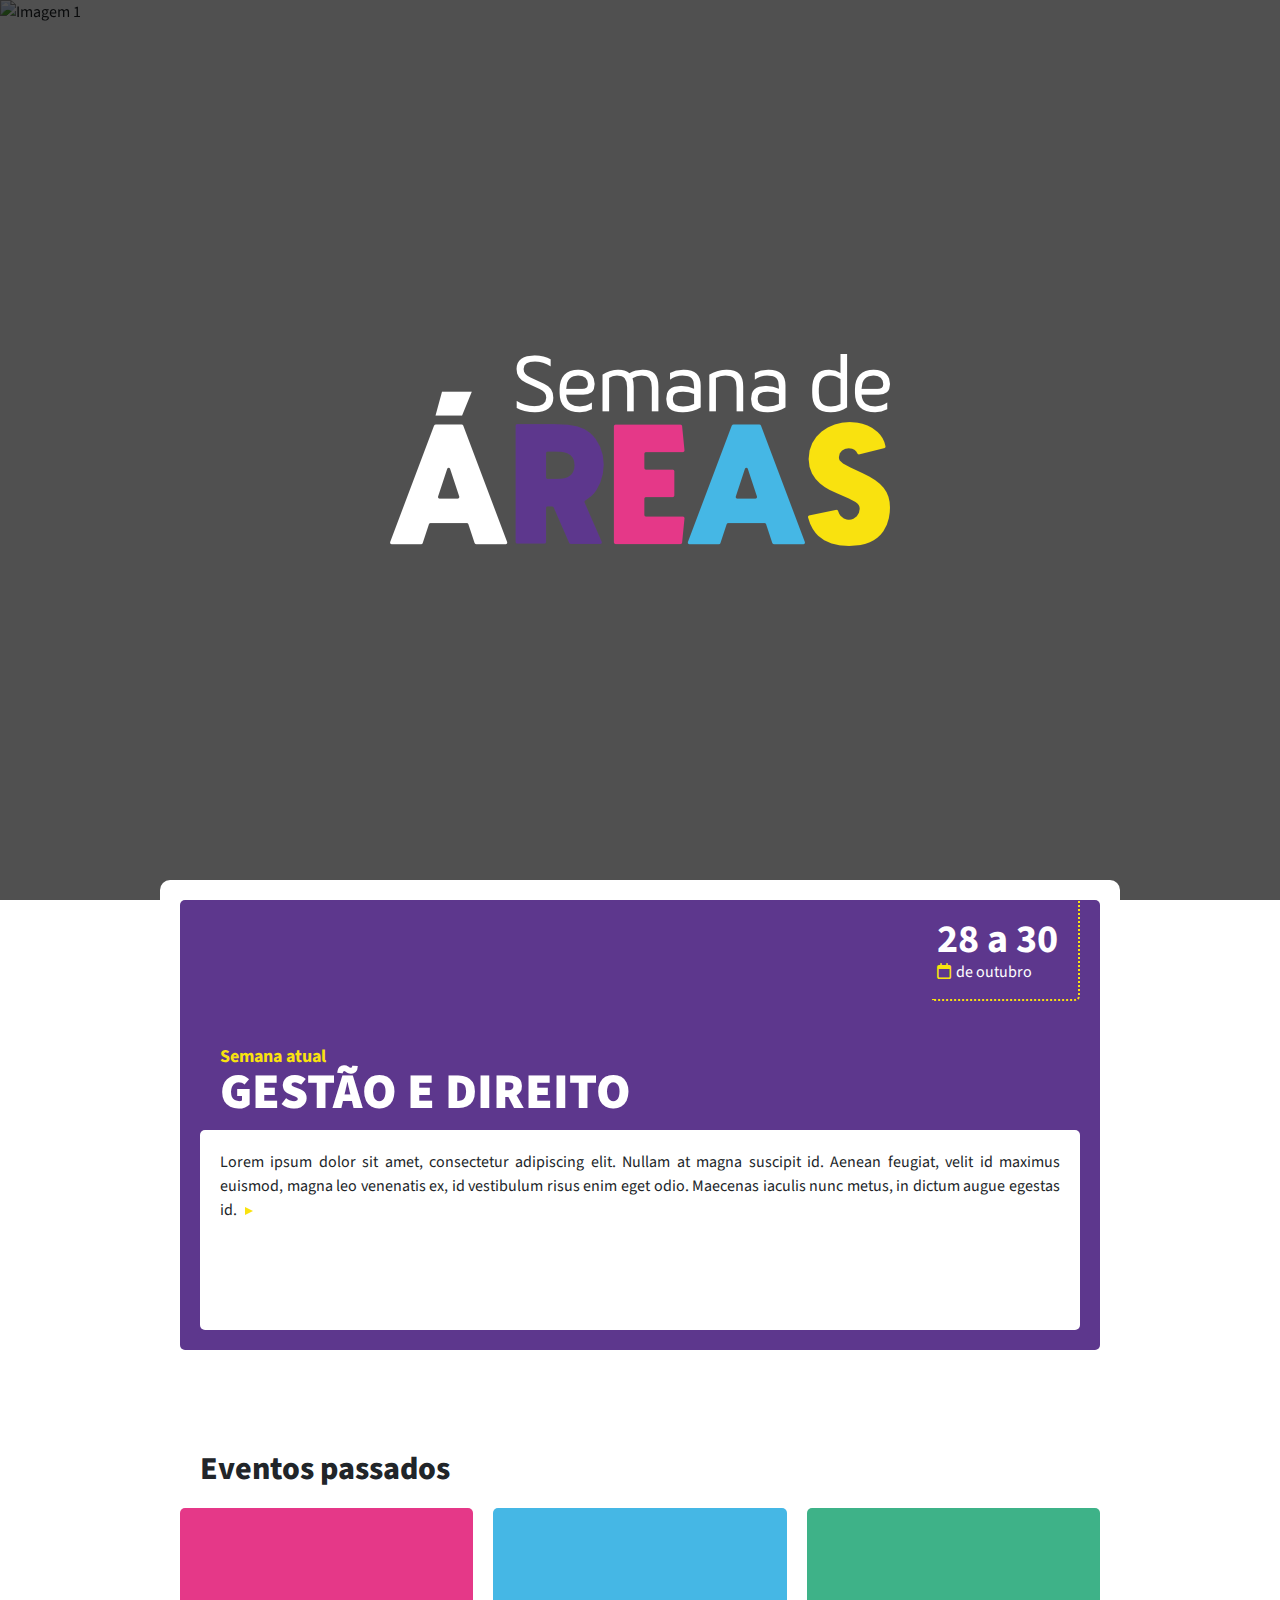
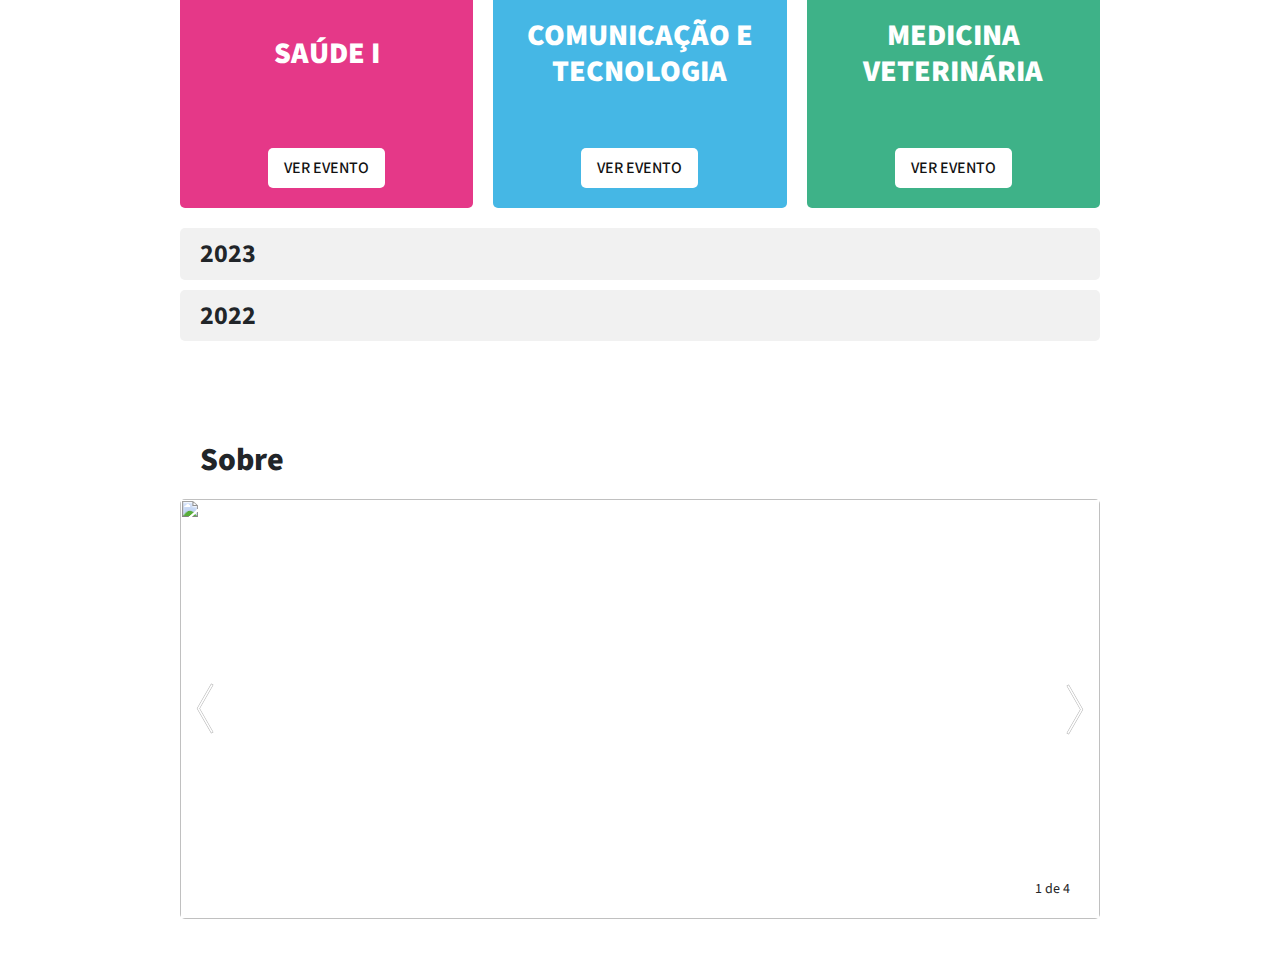
==== semana de areas/index.html @ 2a282161 "s" ====
<!DOCTYPE html>
<html lang="pt-BR">

<head>
    <meta charset="UTF-8">
    <link rel="icon" href="https://i.postimg.cc/8P2rwWhK/famlogo.png">
    <meta name="viewport" content="width=device-width, initial-scale=1.0">
    <title>Semana de Áreas</title>
    <link rel="stylesheet" href="https://stackpath.bootstrapcdn.com/bootstrap/4.5.2/css/bootstrap.min.css">
    <link rel="stylesheet" href="https://cdnjs.cloudflare.com/ajax/libs/font-awesome/6.0.0-beta3/css/all.min.css">
    <link rel="stylesheet" href="semanadeareas.css">

</head>

<body>
    <header>
        <div id="headerCarousel" class="carousel slide carousel-fade" data-ride="carousel">
            <div class="carousel-inner">
                <div class="carousel-item active" data-interval="2000">
                    <img src="https://images.unsplash.com/photo-1682687982502-b05f0565753a?ixlib=rb-4.0.3&ixid=M3wxMjA3fDF8MHxwaG90by1wYWdlfHx8fGVufDB8fHx8fA%3D%3D&auto=format&fit=crop&w=1287&q=80"
                        class="d-block w-100" alt="Imagem 1">
                </div>
                <div class="carousel-item">
                    <img src="https://images.unsplash.com/photo-1683009427666-340595e57e43?ixlib=rb-4.0.3&ixid=M3wxMjA3fDF8MHxwaG90by1wYWdlfHx8fGVufDB8fHx8fA%3D%3D&auto=format&fit=crop&w=1470&q=80"
                        class="d-block w-100" alt="Imagem 2">
                </div>
                <div class="carousel-item">
                    <img src="https://images.unsplash.com/photo-1682687982502-b05f0565753a?ixlib=rb-4.0.3&ixid=M3wxMjA3fDF8MHxwaG90by1wYWdlfHx8fGVufDB8fHx8fA%3D%3D&auto=format&fit=crop&w=1287&q=80"
                        class="d-block w-100" alt="Imagem 3">
                </div>
            </div>
        </div>
        <img class="logosemana" src="/semanaareas.png">
    </header>
    <main>
        <section>
            <div class="eventoatual">
                <div class="data">
                    <div class="mesenumero">
                        <div class="numero"> 28 a 30</div>
                        <div class="mês"><i class="fa-regular fa-calendar"></i>de outubro</div>
                    </div>
                </div>
                <div class="dataetitulo">
                    <div class="titulo">
                        <div class="eventoatualtitulo">Semana atual</div>
                        <div class="qualsemana">Gestão e Direito</div>
                    </div>
                </div>
                <div class="descricao">
                    <div class="texto-descricao">
                        Lorem ipsum dolor sit amet, consectetur adipiscing elit. Nullam at magna
                        suscipit
                        id. Aenean feugiat, velit id maximus euismod, magna leo venenatis ex, id vestibulum risus enim
                        eget
                        odio. Maecenas iaculis nunc metus, in dictum augue egestas id.
                        <span class="seta"></span>
                    </div>
                </div>
            </div>
        </section>
        <section>
            <h2>Eventos passados</h2>
            <div class="eventospassados">
                <div class="mini-container umevento">
                    <h1>Saúde I</h1>
                    <a href="pagina1.html" class="btn">Ver evento</a>
                </div>
                <div class="mini-container doisevento">
                    <h1>Comunicação e Tecnologia</h1>
                    <a href="pagina2.html" class="btn">Ver evento</a>
                </div>
                <div class="mini-container tresevento">
                    <h1>Medicina veterinária</h1>
                    <a href="pagina3.html" class="btn">Ver evento</a>
                </div>
            </div>
        </section>
        <section>
            <div class="accordion">
                <div class="tab" onclick="toggleAccordion(0)">
                    <h3>2023</h3>
                    <div class="content">
                        <a href="#">Link 1.1</a>
                        <a href="#">Link 1.2</a>
                        <a href="#">Link 1.3</a>
                    </div>
                </div>
                <div class="tab" onclick="toggleAccordion(1)">
                    <h3>2022</h3>
                    <div class="content">
                        <a href="#">Link 2.1</a>
                        <a href="#">Link 2.2</a>
                    </div>
                </div>

            </div>
        </section>

        <h2>Sobre</h2>
        <section class="slideshow">
            <div class="slideshow-item item-1 visible">
                <div class="progress">1 de 4</div>
                <img src="https://i.postimg.cc/SxzFB42y/Artboard-1.png" />
                <a class="arrow arrow-prev" data-direction="prev"></a>
                <a class="arrow arrow-next" data-direction="next"></a>
            </div>

            <div class="slideshow-item item-2">
                <div class="progress">2 de 4</div>
                <img src="https://i.postimg.cc/63m5VXyF/fregretwr.png" />
                <a class="arrow arrow-prev" data-direction="prev"></a>
                <a class="arrow arrow-next" data-direction="next"></a>
            </div>
            
            <div class="slideshow-item item-3">
                <div class="progress">3 de 4</div>
                <img src="https://i.postimg.cc/pdB2FyQs/Artboard-1-copy-3.png" />
                <a class="arrow arrow-prev" data-direction="prev"></a>
                <a class="arrow arrow-next" data-direction="next"></a>
            </div>

            <div class="slideshow-item item-3">
                <div class="progress">4 de 4</div>
                <img src="https://i.postimg.cc/GpRLtvDB/Artboard-1-copy.png" />
                <a class="arrow arrow-prev" data-direction="prev"></a>
                <a class="arrow arrow-next" data-direction="next"></a>
            </div>
        </section>
    </main>
    <div id="meuFooter"></div>

    <!-- JavaScript e Popper.js do Bootstrap -->
    <script src="https://code.jquery.com/jquery-3.6.0.min.js"></script>
    <script src="https://cdn.jsdelivr.net/npm/@popperjs/core@2.9.3/dist/umd/popper.min.js"></script>
    <script src="https://stackpath.bootstrapcdn.com/bootstrap/4.5.2/js/bootstrap.min.js"></script>
    <script>
        function toggleAccordion(index) {
            const tabs = document.querySelectorAll('.accordion .tab .content');
            const currentTab = tabs[index];

            if (currentTab.style.display === 'block') {
                currentTab.style.display = 'none';
            } else {
                for (let tab of tabs) {
                    tab.style.display = 'none';
                }
                currentTab.style.display = 'block';
            }
        }

        $(document).ready(function () {
            $("#meuFooter").load("/codigos-gerais/footer/footer.html");
        });

        $(document).ready(function () {
            $(".arrow").click(function () {
                let direction = $(this).data('direction');

                // Pegando o slide atual visível
                let currentSlide = $(this).closest('.slideshow-item');

                // Pegando todos os slides
                let slides = $('.slideshow-item');

                // Encontrando o índice do slide atual
                let currentIndex = slides.index(currentSlide);

                // Calculando o próximo índice
                let nextIndex;
                if (direction === 'next') {
                    nextIndex = (currentIndex + 1) % slides.length;
                } else {
                    nextIndex = (currentIndex - 1 + slides.length) % slides.length;
                }

                // Removendo a classe 'visible' do slide atual
                currentSlide.removeClass('visible');

                // Adicionando a classe 'visible' ao próximo slide
                slides.eq(nextIndex).addClass('visible');
            });
        });
    </script>
</body>

</html>
---- semana de areas/semanadeareas.css ----
@import url('https://fonts.googleapis.com/css2?family=Source+Sans+3:ital,wght@0,200;0,300;0,400;0,500;0,600;0,700;0,800;0,900;1,200;1,300;1,400;1,500;1,600;1,700;1,800;1,900&display=swap');

:root {
    /* Cores */
    --rosa: #e53888;
    --azul-principal: #1b3556;
    --azul-claro: #45b7e5;
    --amarelo: #f9e20f;
    --neutral-light: #f2f3f8;
    --bg-branco: white;
    --bg-scroll: rgba(0, 0, 0, 0.253);
    --texto-preto: #242527;

    --cordoeventoatual: #5d378d;


    /* Tipografia */
    --primary-font: 'Source Sans 3', sans-serif;
    --h1-title-font-size: 26px;
    --caixatexto: uppercase;

    /* Medidas */
    --container-width: 960px;
    --margin-20: 20px;
    --margin-10: 10px;
    --margin-5: 5px;
    --border-50: 50px;
    --border-10: 10px;
    --border-5: 5px;

    /* Transições */
    --transition-speed: 0.3s;

    --bg-dark: #121212;
    --text-dark: #ddd;
    --input-bg-dark: #1d1d1d;
    --btn-bg-dark: #242424;
}

::-webkit-scrollbar {
    width: 8px;
}

::-webkit-scrollbar-track {
    background-color: white;
}

::-webkit-scrollbar-thumb {
    background: rgba(0, 0, 0, 0.253);
}

body {
    margin: 0;
    padding: 0;
    font-family: 'Source Sans 3', sans-serif;
}

h2 {
    font-size: 32px;
    font-weight: 800;
    margin-top: 100px;
    padding-left: 20px;
}

h3 {
    font-size: 26px;
    font-weight: 700;
}

header {
    width: 100%;
    height: 100dvh;
    height: 100vh;
    /* Isso faz o header cobrir toda a altura da janela. */
    display: flex;
    flex-direction: column;
    justify-content: center;
    align-items: center;
    background-color: rgba(0, 0, 0, 0.685);
}

header .carousel {
    position: absolute;
    top: 0;
    left: 0;
    width: 100%;
    height: auto;
    z-index: -1;
}

header .carousel img {
    object-fit: cover;
    height: 100vh;
}

main {
    padding: 20px;
    background-color: white;
    max-width: 960px;
    margin: 0 auto;
    margin-top: -20px;
    border-radius: 10px;
    display: block;
}

.logosemana {
    max-width: 600px;
}

.sectionkek {
    max-width: 960px;
    margin: 0 auto;
    padding: 20px;
    background-color: #f2f3f8;
    border-radius: 5px;

}

.dataetitulo {
    display: flex;
    align-items: center;
}

.eventoatual {
    border-radius: 5px;
    position: relative;
    background-color: var(--cordoeventoatual);
    width: 100%;
    padding: 20px;
    min-height: 450px;
    max-height: fit-content;
    height: fit-content;
    box-sizing: border-box;
    display: flex;
    flex-direction: column;
    justify-content: flex-end;
}

.titulo {
    margin-bottom: 0;
    margin-left: 20px;
    margin-right: 20px;
    color: var(--texto-preto);
}

.eventoatualtitulo {
    margin-bottom: -15px;
    font-size: large;
    font-weight: bold;
    color: #f9e20f;
}

.qualsemana {
    font-size: 50px;
    color: white;
    font-weight: 900;
    text-transform: uppercase;
    width: 100%;
    overflow: hidden;
}

.descricao {
    background-color: #FFFFFF;
    border-radius: 5px;
    width: 100%;
    min-height: 200px;
    max-height: fit-content;
    height: fit-content;
    padding: 20px;
    display: flex;
}

@keyframes pulseArrow {
    0% {
        transform: translateX(0);
    }

    20% {
        transform: translateX(5px);
    }

    100% {
        transform: translateX(0);
    }
}

.seta {
    width: 0;
    height: 0;
    border-top: 4px solid transparent;
    border-bottom: 4px solid transparent;
    border-left: 8px solid #f9e20f;
    display: inline-block;
    margin-left: 5px;
    animation: pulseArrow 1.5s infinite;
}

.texto-descricao {
    flex: 4;
    text-align: justify;
}

.data {
    display: flex;
    width: fit-content;
    flex-direction: column;
    padding: 10px 20px 10px 5px;
    border-right: 0;
    position: absolute;
    top: 0;
    right: 0;
    border-radius: 0 0 5px 0;
    margin-right: 20px;
    border-bottom: 2px dotted #f9e20f;
    border-right: 2px dotted #f9e20f;
}

.numero {
    font-size: 40px;
    font-weight: bold;
    color: white;
}

.mesenumero {
    align-items: center;
}

.data i {
    font-size: 16px;
    margin-right: 5px;
    color: #f9e20f;
}

.mês {
    margin-top: -10px;
    padding-bottom: 5px;
    color: white;
}

.eventospassados {
    display: flex;
    justify-content: space-between;
    background-color: white;
    gap: 20px;
    margin-top: 20px;

}

.mini-container {
    border-radius: 5px;
    flex: 1;
    height: 300px;
    display: flex;
    flex-direction: column;
    align-items: center;
    justify-content: center;
    position: relative;
    text-align: center;
}

.mini-container h1 {
    font-size: 30px;
    font-weight: 900;
    text-transform: uppercase;
    padding: 20px;
    color: white;
}

.btn {
    color: var(--bg-dark);
    border: none;
    padding: 8px 16px;
    background-color: white;
    border-radius: var(--border-5);
    cursor: pointer;
    transition: all 0.3s;
    font-family: var(--primary-font);
    text-transform: var(--caixatexto);
    font-weight: 500;
    font-size: 16px;
    text-decoration: none;
    position: absolute;
    bottom: 20px;
}

.btn:hover {
    color: white;
    background-color: transparent;
    box-shadow: inset 0 0 0 2px white;
}

.umevento {
    background-color: #e53888;
}

.doisevento {
    background-color: #45b7e5;
}

.tresevento {
    background-color: #3eb288;
}

.accordion {
    width: 100%;
    padding: 20px 0;
    padding-bottom: 0;
}

.tab {
    width: 100%;
    background-color: #f1f1f1;
    cursor: pointer;
    margin-bottom: 10px;
    border-radius: 5px;
}

.tab h3 {
    margin: 0;
    padding: 10px;
    margin-left: 10px
}

.content {
    display: none;
    width: 100%;
    padding: 10px;
}

.content a {
    display: block;
    padding: 10px;
    text-decoration: none;
    color: var(--texto-preto);
    background-color: white;
    margin-top: 10px;
    font-size: 16px;
    font-weight: 500;
}

.content a:hover {
    color: #45b7e5;
}

.content a:first-child {
    border-radius: 5px 5px 0 0;
    margin-top: 0;
}

.content a:last-child {
    border-radius: 0 0 5px 5px;
}

#headerCarousel .carousel-item {
    opacity: 1;
    transition-duration: 1s;
}

#headerCarousel .carousel-item.active {
    opacity: 1;
}


@media (max-width: 700px) {

    .dataetitulo {
        flex-direction: column;
        align-items: flex-start;
    }

    .qualsemana {
        font-size: 28px;
        max-width: 500px;
    }

    .eventoatualtitulo {
        margin-bottom: -10px;
    }

    .logosemana {
        max-width: 300px;
    }

    .eventospassados {
        flex-direction: column;
        align-items: center;
        height: 800px;

    }

    .mini-container {
        width: 100%;

    }
}

.slideshow {
    margin-bottom: 20px;
    position: relative;
    height: 420px;
    width: 100%;
    margin-top: 20px;

}

.slideshow-item {
    position: absolute;
    top: 0;
    bottom: 0;
    left: 0;
    right: 0;
    opacity: 0;
    -webkit-transition: all 0.2s ease-in-out;
    transition: all 0.2s ease-in-out;
    width: 100%;
    height: 100%;
    overflow: hidden;  /* Esconde o excesso de imagem, se houver */

}

.slideshow-item img {
    width: 100%;
    height: 100%;
    object-fit: cover;
    object-position: center;
    border-radius: 5px;
}


.arrow {
    position: absolute;
    top: 0;
    display: block;
    width: 50px;
    height: 100%;
    background: url("data:image/svg+xml,%3Csvg%20viewBox%3D%220%200%206%2016%22%20width%3D%226%22%20height%3D%2216%22%20xmlns%3D%22http%3A%2F%2Fwww.w3.org%2F2000%2Fsvg%22%3E%3Cpath%20d%3D%22m5%201-4%207%204%207%22%20fill%3D%22none%22%20stroke-width%3D%22.8%22%20opacity%3D%22.3%22%20stroke%3D%22%23000%22%20stroke-linecap%3D%22square%22%2F%3E%3Cpath%20d%3D%22m5%201-4%207%204%207%22%20fill%3D%22none%22%20stroke-width%3D%22.5%22%20stroke%3D%22%23fff%22%20stroke-linecap%3D%22square%22%2F%3E%3C%2Fsvg%3E%0A") no-repeat center/20px;
}

.arrow-next {
    right: 0;
    -webkit-transform: rotate(180deg);
    transform: rotate(180deg);
}

.progress {
    position: absolute;
    bottom: 20px;
    right: 20px;
    padding: 10px;
    color: var(--texto-preto);
    font-family: var(--primary-font);
    font-size: 14px;
    background-color: #ffffff;
}

.slideshow-item.visible {
    opacity: 1;
    z-index: 2;
}
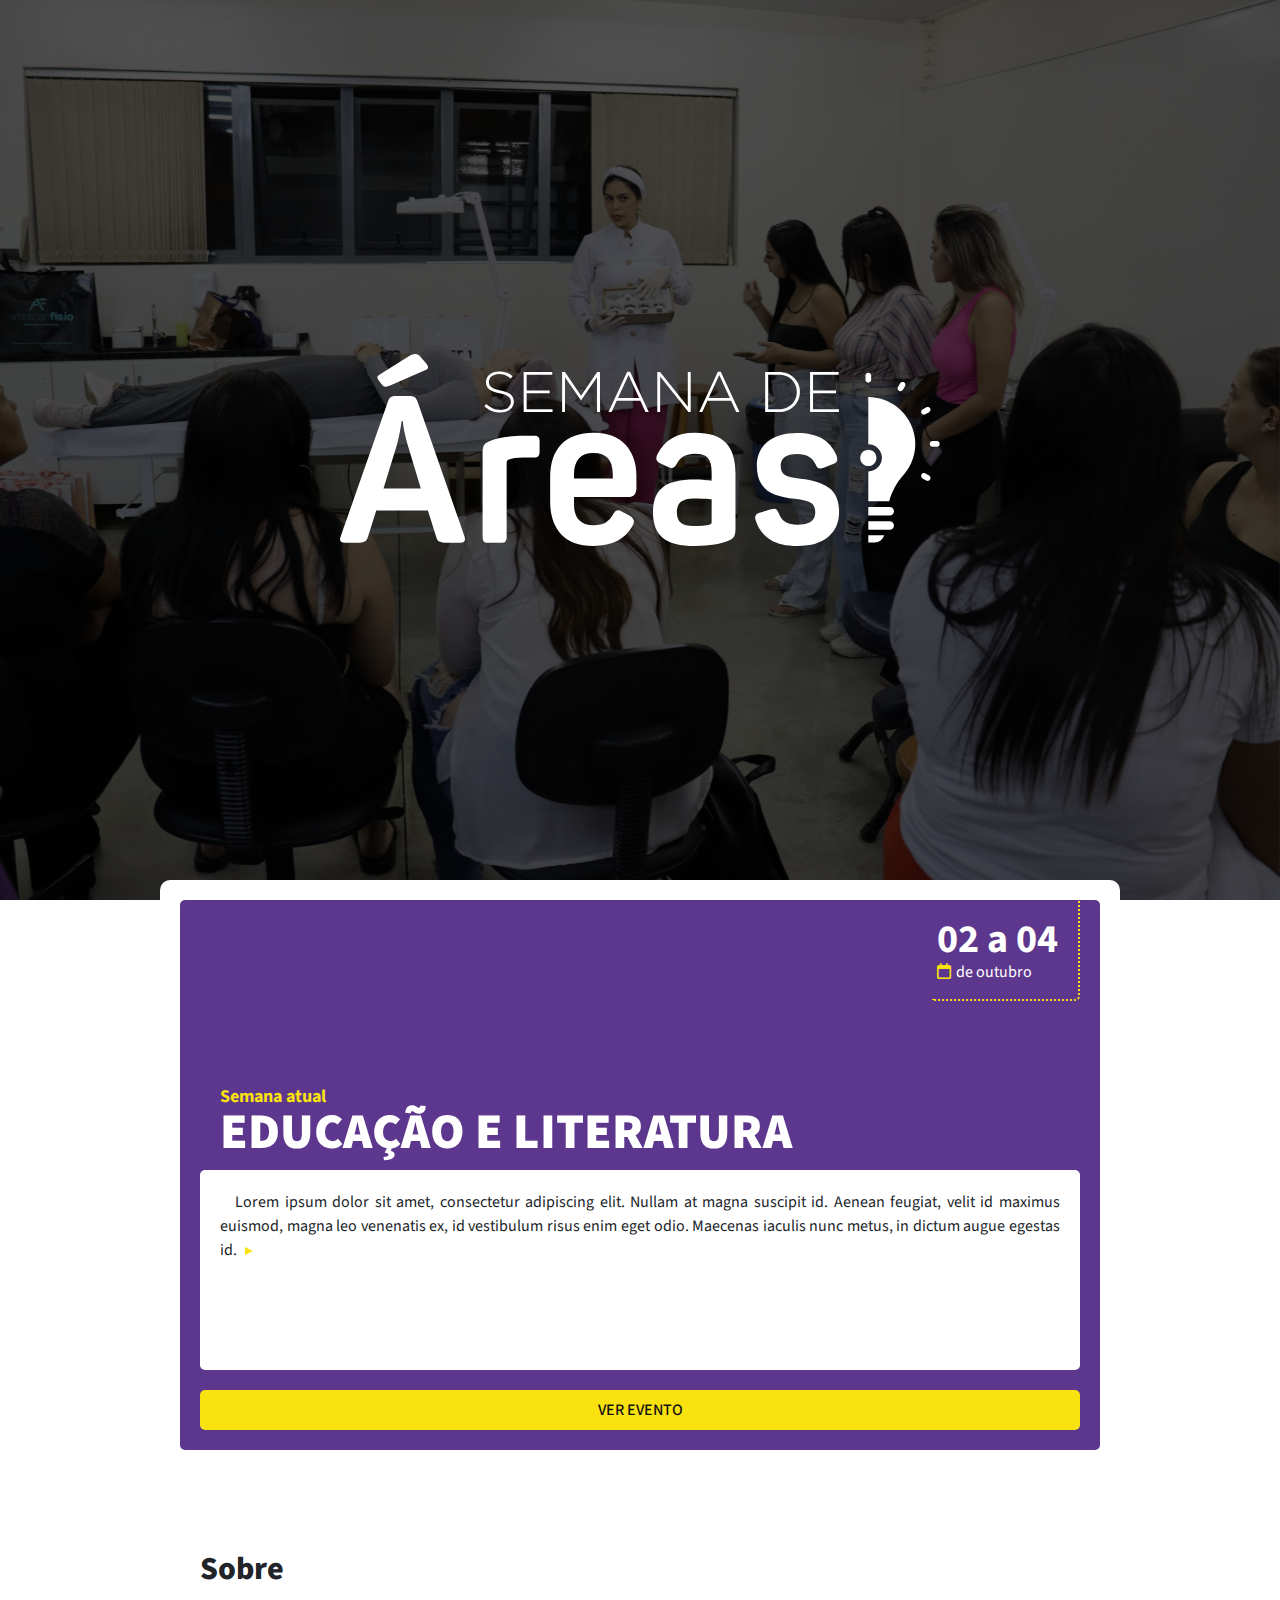
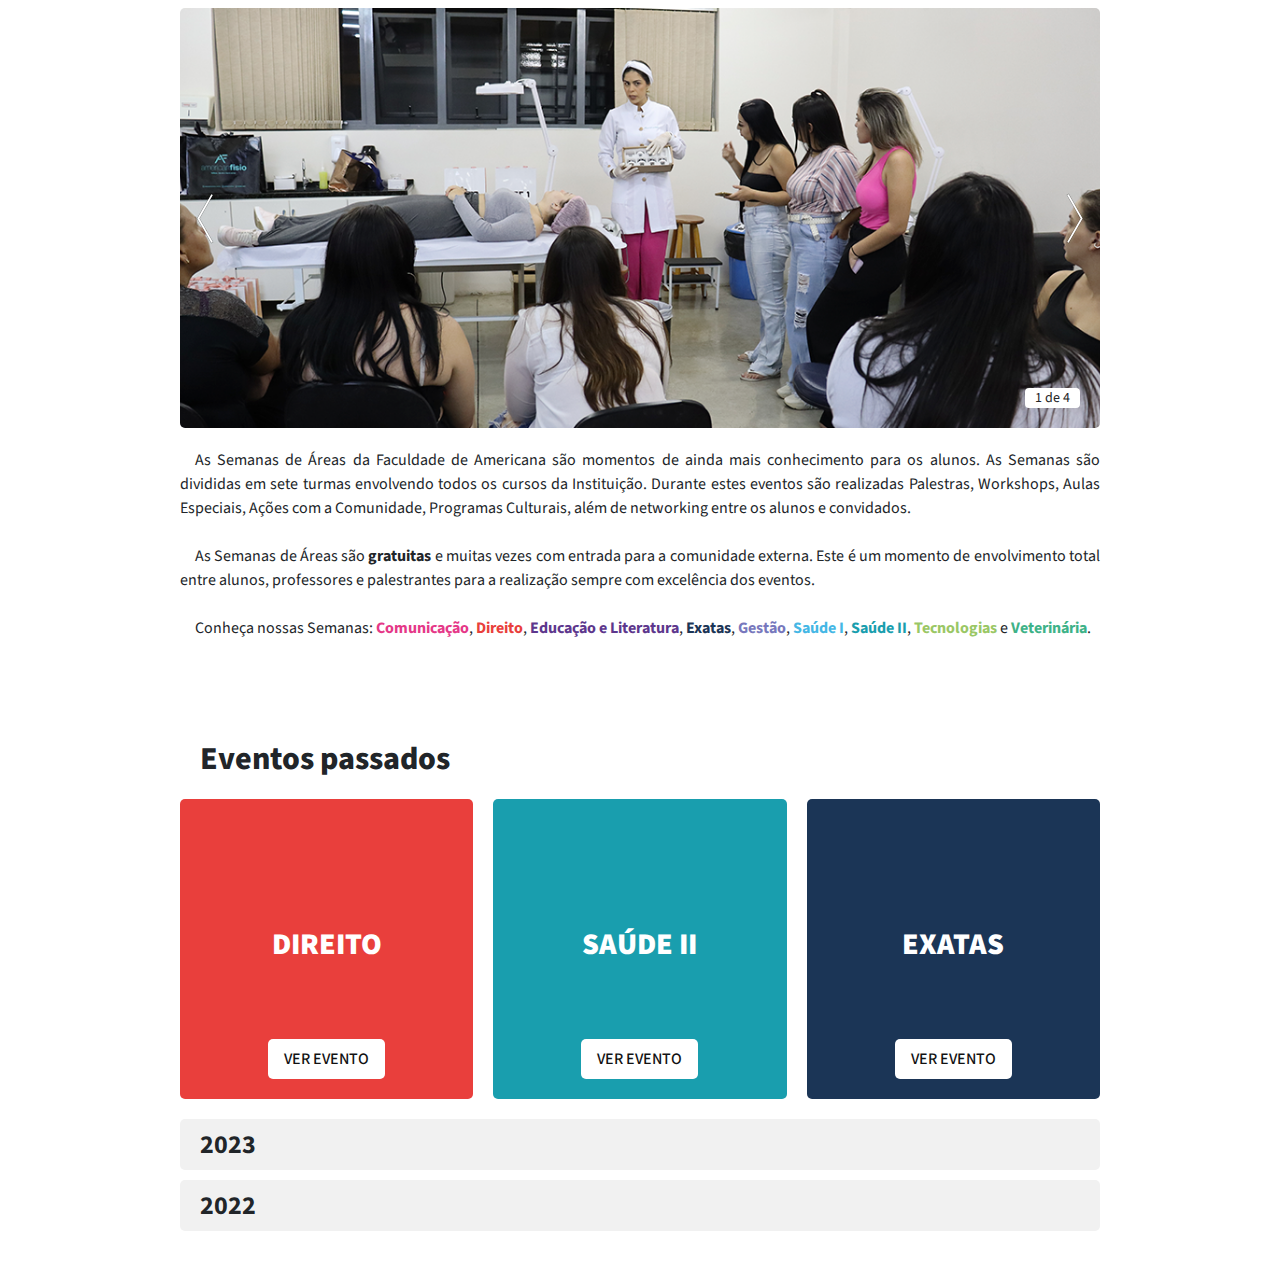
==== commit dfd8384a: "att" ====
--- a/semana de areas/index.html
+++ b/semana de areas/index.html
@@ -16,35 +16,39 @@
     <header>
         <div id="headerCarousel" class="carousel slide carousel-fade" data-ride="carousel">
             <div class="carousel-inner">
-                <div class="carousel-item active" data-interval="2000">
-                    <img src="https://images.unsplash.com/photo-1682687982502-b05f0565753a?ixlib=rb-4.0.3&ixid=M3wxMjA3fDF8MHxwaG90by1wYWdlfHx8fGVufDB8fHx8fA%3D%3D&auto=format&fit=crop&w=1287&q=80"
+                <div class="carousel-item active" data-interval="2500">
+                    <img src="imagens-semanadeareas/header1.jpg"
                         class="d-block w-100" alt="Imagem 1">
                 </div>
                 <div class="carousel-item">
-                    <img src="https://images.unsplash.com/photo-1683009427666-340595e57e43?ixlib=rb-4.0.3&ixid=M3wxMjA3fDF8MHxwaG90by1wYWdlfHx8fGVufDB8fHx8fA%3D%3D&auto=format&fit=crop&w=1470&q=80"
+                    <img src="imagens-semanadeareas/header2.jpg"
                         class="d-block w-100" alt="Imagem 2">
                 </div>
                 <div class="carousel-item">
-                    <img src="https://images.unsplash.com/photo-1682687982502-b05f0565753a?ixlib=rb-4.0.3&ixid=M3wxMjA3fDF8MHxwaG90by1wYWdlfHx8fGVufDB8fHx8fA%3D%3D&auto=format&fit=crop&w=1287&q=80"
+                    <img src="imagens-semanadeareas/header3.JPG"
                         class="d-block w-100" alt="Imagem 3">
                 </div>
-            </div>
-        </div>
-        <img class="logosemana" src="/semanaareas.png">
+                <div class="carousel-item">
+                    <img src="imagens-semanadeareas/header4.jpg"
+                        class="d-block w-100" alt="Imagem 3">
+                </div>
+            </div>
+        </div>
+        <img class="logosemana" src="imagens-semanadeareas\semanadeareas-logo.svg">
     </header>
     <main>
         <section>
             <div class="eventoatual">
                 <div class="data">
                     <div class="mesenumero">
-                        <div class="numero"> 28 a 30</div>
+                        <div class="numero"> 02 a 04</div>
                         <div class="mês"><i class="fa-regular fa-calendar"></i>de outubro</div>
                     </div>
                 </div>
                 <div class="dataetitulo">
                     <div class="titulo">
                         <div class="eventoatualtitulo">Semana atual</div>
-                        <div class="qualsemana">Gestão e Direito</div>
+                        <div class="qualsemana">Educação e Literatura</div>
                     </div>
                 </div>
                 <div class="descricao">
@@ -57,25 +61,83 @@
                         <span class="seta"></span>
                     </div>
                 </div>
-            </div>
-        </section>
+                <a target="_blank" href="pagina1.html" class="btn2">Ver evento</a>
+            </div>
+        </section>
+
+        <h2>Sobre</h2>
+        <section class="slideshow">
+            <div class="slideshow-item item-1 visible">
+                <div class="progress">1 de 4</div>
+                <img src="imagens-semanadeareas/1.png" />
+                <a class="arrow arrow-prev" data-direction="prev"></a>
+                <a class="arrow arrow-next" data-direction="next"></a>
+            </div>
+
+            <div class="slideshow-item item-2">
+                <div class="progress">2 de 4</div>
+                <img src="imagens-semanadeareas/2.png" />
+                <a class="arrow arrow-prev" data-direction="prev"></a>
+                <a class="arrow arrow-next" data-direction="next"></a>
+            </div>
+
+            <div class="slideshow-item item-3">
+                <div class="progress">3 de 4</div>
+                <img src="imagens-semanadeareas/3.png" />
+                <a class="arrow arrow-prev" data-direction="prev"></a>
+                <a class="arrow arrow-next" data-direction="next"></a>
+            </div>
+
+            <div class="slideshow-item item-3">
+                <div class="progress">4 de 4</div>
+                <img src="imagens-semanadeareas/4.png" />
+                <a class="arrow arrow-prev" data-direction="prev"></a>
+                <a class="arrow arrow-next" data-direction="next"></a>
+            </div>
+        </section>
+        <div class="texto-descricao">
+            As Semanas de Áreas da Faculdade de Americana são momentos de ainda mais conhecimento para os alunos. As
+            Semanas são divididas em sete turmas envolvendo todos os cursos da Instituição. Durante estes eventos
+            são
+            realizadas Palestras, Workshops, Aulas Especiais, Ações com a Comunidade, Programas Culturais, além de
+            networking entre os alunos e convidados.
+        </div>
+        </br>
+        <div class="texto-descricao">
+            As Semanas de Áreas são <b>gratuitas</b> e muitas vezes com entrada
+            para a
+            comunidade externa. Este é um momento de envolvimento total entre alunos, professores e palestrantes para a
+            realização
+            sempre
+            com excelência dos eventos.
+        </div>
+        </br>
+        <div class="texto-descricao">
+            Conheça nossas Semanas: <span class="comunicacao">Comunicação</span>, <span class="direito">Direito</span>,
+            <span class="educaçao">Educação e Literatura</span>, <span class="exatas"> Exatas</span>, <span
+                class="gestao">Gestão</span>, <span class="saudeum"> Saúde
+                I</span>, <span class="saudedois"> Saúde II</span>, <span class="tec">Tecnologias</span> e <span
+                class="veterinaria"> Veterinária</span>.
+        </div>
+
         <section>
             <h2>Eventos passados</h2>
             <div class="eventospassados">
                 <div class="mini-container umevento">
-                    <h1>Saúde I</h1>
-                    <a href="pagina1.html" class="btn">Ver evento</a>
+                    <h1>Direito</h1>
+                    <a target="_blank" href="pagina1.html" class="btn">Ver evento</a>
                 </div>
                 <div class="mini-container doisevento">
-                    <h1>Comunicação e Tecnologia</h1>
-                    <a href="pagina2.html" class="btn">Ver evento</a>
+                    <h1>Saúde II</h1>
+                    <a target="_blank" href="https://www.instagram.com/p/CwWI6ivML13/?utm_source=ig_web_copy_link&igshid=MzRlODBiNWFlZA==" class="btn">Ver evento</a>
                 </div>
                 <div class="mini-container tresevento">
-                    <h1>Medicina veterinária</h1>
-                    <a href="pagina3.html" class="btn">Ver evento</a>
-                </div>
-            </div>
-        </section>
+                    <h1>Exatas</h1>
+                    <a target="_blank" href="https://www.instagram.com/p/Cr3ietuOsWR/?utm_source=ig_web_copy_link&igshid=MzRlODBiNWFlZA==" class="btn">Ver evento</a>
+                </div>
+            </div>
+        </section>
+
         <section>
             <div class="accordion">
                 <div class="tab" onclick="toggleAccordion(0)">
@@ -94,37 +156,6 @@
                     </div>
                 </div>
 
-            </div>
-        </section>
-
-        <h2>Sobre</h2>
-        <section class="slideshow">
-            <div class="slideshow-item item-1 visible">
-                <div class="progress">1 de 4</div>
-                <img src="https://i.postimg.cc/SxzFB42y/Artboard-1.png" />
-                <a class="arrow arrow-prev" data-direction="prev"></a>
-                <a class="arrow arrow-next" data-direction="next"></a>
-            </div>
-
-            <div class="slideshow-item item-2">
-                <div class="progress">2 de 4</div>
-                <img src="https://i.postimg.cc/63m5VXyF/fregretwr.png" />
-                <a class="arrow arrow-prev" data-direction="prev"></a>
-                <a class="arrow arrow-next" data-direction="next"></a>
-            </div>
-            
-            <div class="slideshow-item item-3">
-                <div class="progress">3 de 4</div>
-                <img src="https://i.postimg.cc/pdB2FyQs/Artboard-1-copy-3.png" />
-                <a class="arrow arrow-prev" data-direction="prev"></a>
-                <a class="arrow arrow-next" data-direction="next"></a>
-            </div>
-
-            <div class="slideshow-item item-3">
-                <div class="progress">4 de 4</div>
-                <img src="https://i.postimg.cc/GpRLtvDB/Artboard-1-copy.png" />
-                <a class="arrow arrow-prev" data-direction="prev"></a>
-                <a class="arrow arrow-next" data-direction="next"></a>
             </div>
         </section>
     </main>
--- a/semana de areas/semanadeareas.css
+++ b/semana de areas/semanadeareas.css
@@ -67,6 +67,7 @@
     font-weight: 700;
 }
 
+
 header {
     width: 100%;
     height: 100dvh;
@@ -113,7 +114,6 @@
     padding: 20px;
     background-color: #f2f3f8;
     border-radius: 5px;
-
 }
 
 .dataetitulo {
@@ -127,9 +127,7 @@
     background-color: var(--cordoeventoatual);
     width: 100%;
     padding: 20px;
-    min-height: 450px;
-    max-height: fit-content;
-    height: fit-content;
+    height: 550px;
     box-sizing: border-box;
     display: flex;
     flex-direction: column;
@@ -156,7 +154,6 @@
     font-weight: 900;
     text-transform: uppercase;
     width: 100%;
-    overflow: hidden;
 }
 
 .descricao {
@@ -198,6 +195,7 @@
 .texto-descricao {
     flex: 4;
     text-align: justify;
+    text-indent: 15px;
 }
 
 .data {
@@ -286,19 +284,45 @@
 .btn:hover {
     color: white;
     background-color: transparent;
+    box-shadow: inset 0 0 0 2px #f9e20f;
+}
+
+.btn2 {
+    color: var(--bg-dark);
+    border: none;
+    padding: 8px 16px;
+    background-color: #f9e20f;
+    border-radius: var(--border-5);
+    cursor: pointer;
+    transition: all 0.3s;
+    font-family: var(--primary-font);
+    text-transform: var(--caixatexto);
+    font-weight: 500;
+    font-size: 16px;
+    text-decoration: none;
+    width: 100%;
+    margin-top: 20px;
+    text-align: center;
+}
+
+.btn2:hover {
+    color: white;
+    background-color: transparent;
     box-shadow: inset 0 0 0 2px white;
+    text-decoration: none;
+
 }
 
 .umevento {
-    background-color: #e53888;
+    background-color: #E93F3C;
 }
 
 .doisevento {
-    background-color: #45b7e5;
+    background-color: #199eae;
 }
 
 .tresevento {
-    background-color: #3eb288;
+    background-color: #1b3556;
 }
 
 .accordion {
@@ -333,7 +357,7 @@
     text-decoration: none;
     color: var(--texto-preto);
     background-color: white;
-    margin-top: 10px;
+    margin-top: 1px;
     font-size: 16px;
     font-weight: 500;
 }
@@ -369,8 +393,8 @@
     }
 
     .qualsemana {
-        font-size: 28px;
-        max-width: 500px;
+        font-size: 5vw;
+        margin-bottom: 10px;
     }
 
     .eventoatualtitulo {
@@ -457,3 +481,49 @@
     opacity: 1;
     z-index: 2;
 }
+
+
+.veterinaria{
+    color: #3eb288;
+    font-weight: bold;
+}
+
+.saudeum{
+    color: #45b7e5;
+    font-weight: bold;
+}
+
+.saudedois{
+    color: #199eae;
+    font-weight: bold;
+}
+
+.exatas{
+    color: #1b3556;
+    font-weight: bold;
+}
+
+.direito{
+    color: #E93F3C;
+    font-weight: bold;
+}
+
+.educaçao{
+    color: #5d378d;
+    font-weight: bold;
+}
+
+.comunicacao{
+    color: #e53888;
+    font-weight: bold;
+}
+
+.gestao{
+    color: #7778BD;
+    font-weight: bold;
+}
+
+.tec{
+    color: #9AC765;
+    font-weight: bold;
+}